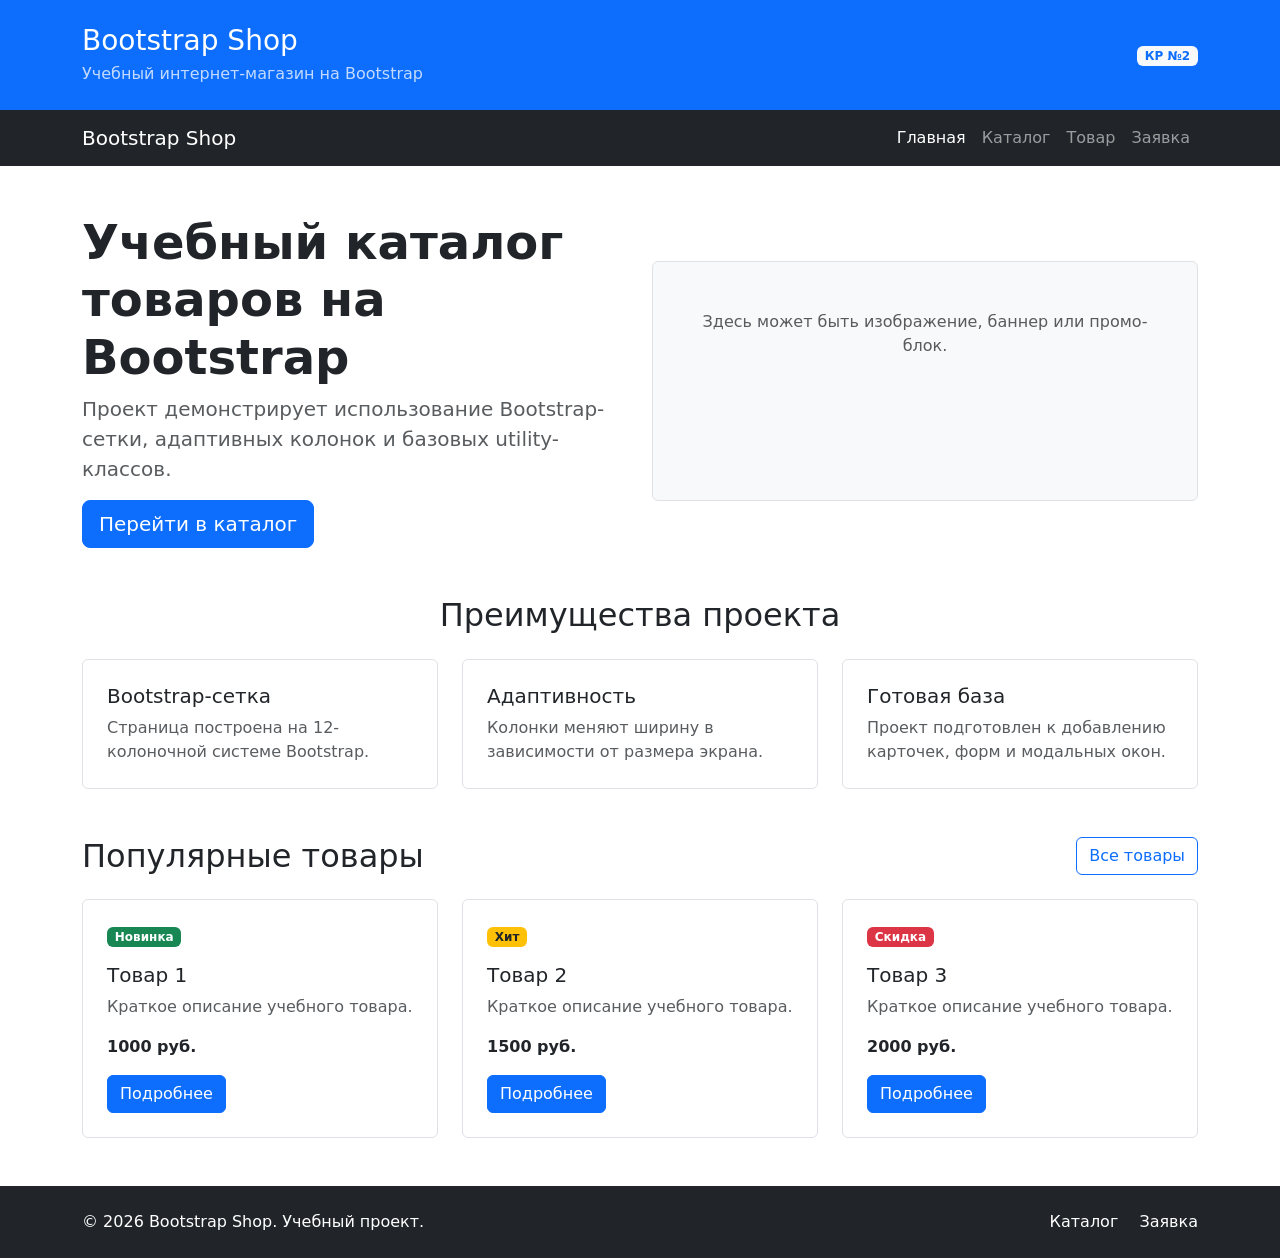
==== index.html @ 75dd4be4 "or" ====
<!DOCTYPE html>
<html lang="ru">
<head>
    <meta charset="UTF-8">
    <meta name="viewport" content="width=device-width, initial-scale=1.0">
    <title>Главная – Bootstrap Shop</title>
    <link href="https://cdn.jsdelivr.net/npm/bootstrap@5.3.3/dist/css/bootstrap.min.css" rel="stylesheet">
    <link rel="stylesheet" href="css/custom.css">
</head>
<body>

    <!-- Этап 4: Шапка страницы -->
    <header class="bg-primary text-white py-4">
        <div class="container">
            <div class="row align-items-center">
                <div class="col-12 col-md-8">
                    <h1 class="h3 mb-1">Bootstrap Shop</h1>
                    <p class="mb-0 opacity-75">Учебный интернет-магазин на Bootstrap</p>
                </div>
                <div class="col-12 col-md-4 text-md-end mt-3 mt-md-0">
                    <span class="badge bg-light text-primary">КР №2</span>
                </div>
            </div>
        </div>
    </header>

    <!-- Этап 5: Навигация -->
    <nav class="navbar navbar-expand-lg navbar-dark bg-dark">
        <div class="container">
            <a class="navbar-brand" href="index.html">Bootstrap Shop</a>
            <button class="navbar-toggler" type="button" data-bs-toggle="collapse" data-bs-target="#mainNavbar" aria-controls="mainNavbar" aria-expanded="false" aria-label="Переключить навигацию">
                <span class="navbar-toggler-icon"></span>
            </button>
            <div class="collapse navbar-collapse" id="mainNavbar">
                <ul class="navbar-nav ms-auto">
                    <li class="nav-item">
                        <a class="nav-link active" aria-current="page" href="index.html">Главная</a>
                    </li>
                    <li class="nav-item">
                        <a class="nav-link" href="catalog.html">Каталог</a>
                    </li>
                    <li class="nav-item">
                        <a class="nav-link" href="product.html">Товар</a>
                    </li>
                    <li class="nav-item">
                        <a class="nav-link" href="order.html">Заявка</a>
                    </li>
                </ul>
            </div>
        </div>
    </nav>

    <main>
        <!-- Этап 6: Hero-блок -->
        <section class="container my-5">
            <div class="row align-items-center g-4">
                <div class="col-12 col-lg-6">
                    <h2 class="display-5 fw-bold">Учебный каталог товаров на Bootstrap</h2>
                    <p class="lead text-muted">
                        Проект демонстрирует использование Bootstrap-сетки, адаптивных колонок и базовых utility-классов.
                    </p>
                    <a class="btn btn-primary btn-lg" href="catalog.html">Перейти в каталог</a>
                </div>
                <div class="col-12 col-lg-6">
                    <!-- Использован класс placeholder-box из custom.css -->
                    <div class="placeholder-box p-5 bg-light border rounded text-center">
                        <p class="mb-0 text-muted">Здесь может быть изображение, баннер или промо-блок.</p>
                    </div>
                </div>
            </div>
        </section>

        <!-- Этап 7: Блок преимуществ -->
        <section class="container my-5">
            <h2 class="text-center mb-4">Преимущества проекта</h2>
            <div class="row g-4">
                <div class="col-12 col-md-4">
                    <div class="p-4 border rounded h-100 bg-white">
                        <h3 class="h5">Bootstrap-сетка</h3>
                        <p class="mb-0 text-muted">Страница построена на 12-колоночной системе Bootstrap.</p>
                    </div>
                </div>
                <div class="col-12 col-md-4">
                    <div class="p-4 border rounded h-100 bg-white">
                        <h3 class="h5">Адаптивность</h3>
                        <p class="mb-0 text-muted">Колонки меняют ширину в зависимости от размера экрана.</p>
                    </div>
                </div>
                <div class="col-12 col-md-4">
                    <div class="p-4 border rounded h-100 bg-white">
                        <h3 class="h5">Готовая база</h3>
                        <p class="mb-0 text-muted">Проект подготовлен к добавлению карточек, форм и модальных окон.</p>
                    </div>
                </div>
            </div>
        </section>

        <!-- Этап 8: Сетка популярных товаров -->
        <section class="container my-5">
            <div class="d-flex justify-content-between align-items-center mb-4">
                <h2 class="mb-0">Популярные товары</h2>
                <a class="btn btn-outline-primary" href="catalog.html">Все товары</a>
            </div>
            <div class="row g-4">
                <div class="col-12 col-md-6 col-lg-4">
                    <div class="border rounded h-100 p-4">
                        <span class="badge bg-success mb-3">Новинка</span>
                        <h3 class="h5">Товар 1</h3>
                        <p class="text-muted">Краткое описание учебного товара.</p>
                        <p class="fw-bold mb-3">1000 руб.</p>
                        <a class="btn btn-primary" href="product.html">Подробнее</a>
                    </div>
                </div>
                <div class="col-12 col-md-6 col-lg-4">
                    <div class="border rounded h-100 p-4">
                        <span class="badge bg-warning text-dark mb-3">Хит</span>
                        <h3 class="h5">Товар 2</h3>
                        <p class="text-muted">Краткое описание учебного товара.</p>
                        <p class="fw-bold mb-3">1500 руб.</p>
                        <a class="btn btn-primary" href="product.html">Подробнее</a>
                    </div>
                </div>
                <div class="col-12 col-md-6 col-lg-4">
                    <div class="border rounded h-100 p-4">
                        <span class="badge bg-danger mb-3">Скидка</span>
                        <h3 class="h5">Товар 3</h3>
                        <p class="text-muted">Краткое описание учебного товара.</p>
                        <p class="fw-bold mb-3">2000 руб.</p>
                        <a class="btn btn-primary" href="product.html">Подробнее</a>
                    </div>
                </div>
            </div>
        </section>
    </main>

    <!-- Этап 9: Подвал -->
    <footer class="bg-dark text-white py-4 mt-5">
        <div class="container">
            <div class="row align-items-center g-3">
                <div class="col-12 col-md-6">
                    <p class="mb-0">&copy; 2026 Bootstrap Shop. Учебный проект.</p>
                </div>
                <div class="col-12 col-md-6 text-md-end">
                    <a class="text-white text-decoration-none me-3" href="catalog.html">Каталог</a>
                    <a class="text-white text-decoration-none" href="order.html">Заявка</a>
                </div>
            </div>
        </div>
    </footer>

    <!-- Этап 3: Bootstrap JS Bundle -->
    <script src="https://cdn.jsdelivr.net/npm/bootstrap@5.3.3/dist/js/bootstrap.bundle.min.js"></script>
</body>
</html>
---- css/custom.css ----
/* Этап 10: Минимальные собственные стили */
body {
    min-height: 100vh;
}

/* Временный блок для изображения */
.placeholder-box {
    min-height: 240px;
}
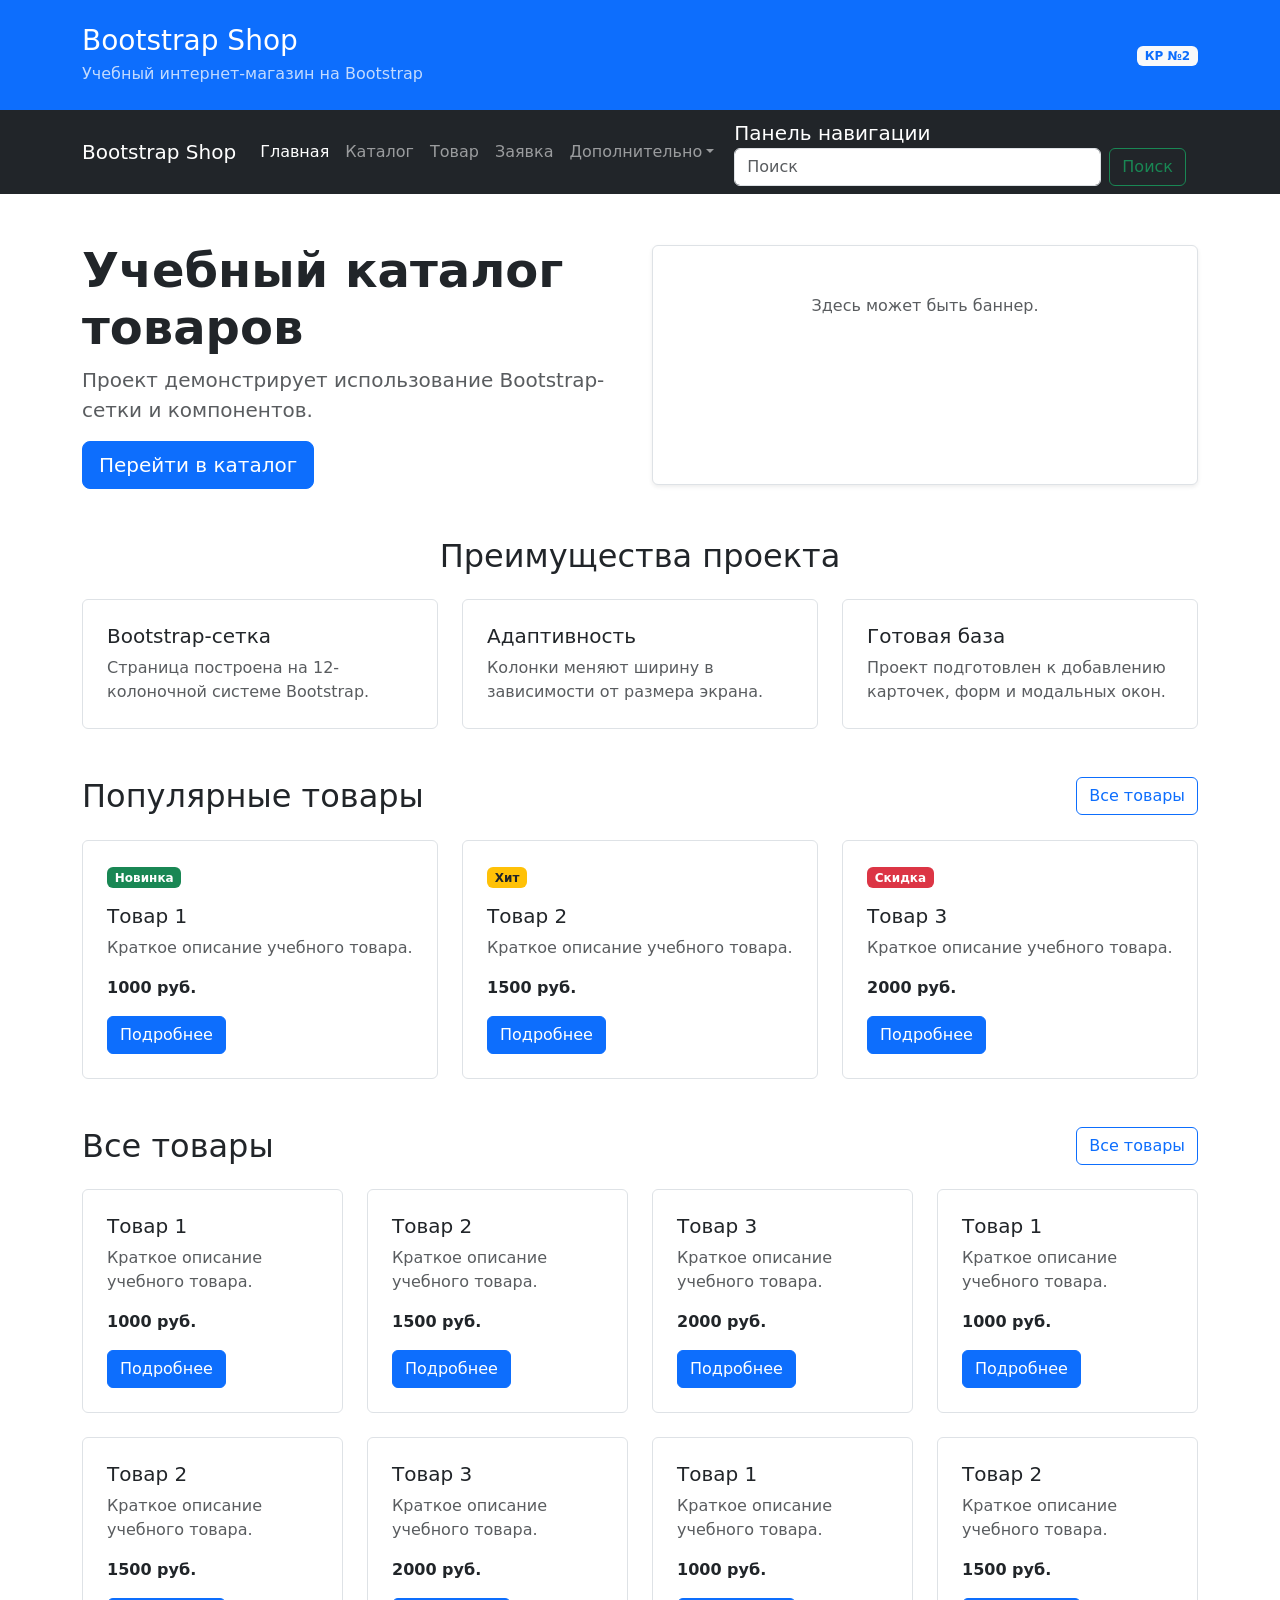
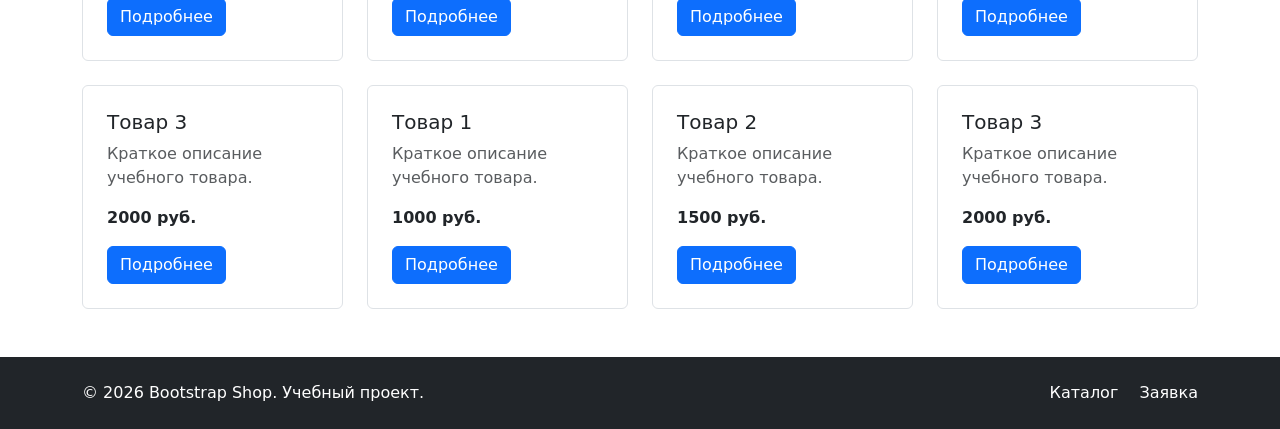
==== commit 64c052f6: "final" ====
--- a/index.html
+++ b/index.html
@@ -1,5 +1,6 @@
 <!DOCTYPE html>
 <html lang="ru">
+
 <head>
     <meta charset="UTF-8">
     <meta name="viewport" content="width=device-width, initial-scale=1.0">
@@ -7,8 +8,8 @@
     <link href="https://cdn.jsdelivr.net/npm/bootstrap@5.3.3/dist/css/bootstrap.min.css" rel="stylesheet">
     <link rel="stylesheet" href="css/custom.css">
 </head>
+
 <body>
-
     <!-- Этап 4: Шапка страницы -->
     <header class="bg-primary text-white py-4">
         <div class="container">
@@ -24,47 +25,54 @@
         </div>
     </header>
 
-    <!-- Этап 5: Навигация -->
-    <nav class="navbar navbar-expand-lg navbar-dark bg-dark">
-        <div class="container">
-            <a class="navbar-brand" href="index.html">Bootstrap Shop</a>
-            <button class="navbar-toggler" type="button" data-bs-toggle="collapse" data-bs-target="#mainNavbar" aria-controls="mainNavbar" aria-expanded="false" aria-label="Переключить навигацию">
-                <span class="navbar-toggler-icon"></span>
-            </button>
-            <div class="collapse navbar-collapse" id="mainNavbar">
-                <ul class="navbar-nav ms-auto">
-                    <li class="nav-item">
-                        <a class="nav-link active" aria-current="page" href="index.html">Главная</a>
-                    </li>
-                    <li class="nav-item">
-                        <a class="nav-link" href="catalog.html">Каталог</a>
-                    </li>
-                    <li class="nav-item">
-                        <a class="nav-link" href="product.html">Товар</a>
-                    </li>
-                    <li class="nav-item">
-                        <a class="nav-link" href="order.html">Заявка</a>
-                    </li>
-                </ul>
-            </div>
-        </div>
-    </nav>
-
     <main>
-        <!-- Этап 6: Hero-блок -->
+        <!-- Этап 4: Единая навигация -->
+        <nav class="navbar navbar-expand-lg navbar-dark bg-dark">
+            <div class="container">
+                <a class="navbar-brand" href="index.html">Bootstrap Shop</a>
+                <button class="navbar-toggler" type="button" data-bs-toggle="collapse" data-bs-target="#mainNavbar"
+                    aria-controls="mainNavbar" aria-expanded="false" aria-label="Переключить навигацию">
+                    <span class="navbar-toggler-icon"></span>
+                </button>
+                <div class="collapse navbar-collapse" id="mainNavbar">
+                    <ul class="navbar-nav ms-auto">
+                        <li class="nav-item"><a class="nav-link active" href="index.html">Главная</a></li>
+                        <li class="nav-item"><a class="nav-link" href="catalog.html">Каталог</a></li>
+                        <li class="nav-item"><a class="nav-link" href="product.html">Товар</a></li>
+                        <li class="nav-item"><a class="nav-link" href="order.html">Заявка</a></li>
+                        <li class="nav-item dropdown">
+                            <a class="nav-link dropdown-toggle" href="#" role="button" data-bs-toggle="dropdown"
+                                aria-expanded="false">Дополнительно</a>
+                            <ul class="dropdown-menu">
+                                <li><a class="dropdown-item" href="catalog.html">Все товары</a></li>
+                                <li><a class="dropdown-item" href="order.html">Оформить заявку</a></li>
+                                <li><a class="dropdown-item" href="index.html#popular">Популярное</a></li>
+                            </ul>
+                        </li>
+                    </ul>
+                    <div class="container-fluid">
+                        <a class="navbar-brand">Панель навигации</a>
+                        <form class="d-flex" role="search">
+                            <input class="form-control me-2" type="search" placeholder="Поиск" aria-label="Поиск">
+                            <button class="btn btn-outline-success" type="submit">Поиск</button>
+                        </form>
+                    </div>
+                </div>
+
+            </div>
+        </nav>
+
+
         <section class="container my-5">
             <div class="row align-items-center g-4">
                 <div class="col-12 col-lg-6">
-                    <h2 class="display-5 fw-bold">Учебный каталог товаров на Bootstrap</h2>
-                    <p class="lead text-muted">
-                        Проект демонстрирует использование Bootstrap-сетки, адаптивных колонок и базовых utility-классов.
-                    </p>
+                    <h2 class="display-5 fw-bold">Учебный каталог товаров</h2>
+                    <p class="lead text-muted">Проект демонстрирует использование Bootstrap-сетки и компонентов.</p>
                     <a class="btn btn-primary btn-lg" href="catalog.html">Перейти в каталог</a>
                 </div>
                 <div class="col-12 col-lg-6">
-                    <!-- Использован класс placeholder-box из custom.css -->
-                    <div class="placeholder-box p-5 bg-light border rounded text-center">
-                        <p class="mb-0 text-muted">Здесь может быть изображение, баннер или промо-блок.</p>
+                    <div class="placeholder-box p-5 bg-white border rounded text-center shadow-sm">
+                        <p class="mb-0 text-muted">Здесь может быть баннер.</p>
                     </div>
                 </div>
             </div>
@@ -131,6 +139,123 @@
                 </div>
             </div>
         </section>
+
+        <section class="container my-5">
+            <div class="d-flex justify-content-between align-items-center mb-4">
+                <h2 class="mb-0">Все товары</h2>
+                <a class="btn btn-outline-primary" href="catalog.html">Все товары</a>
+            </div>
+            <div class="row g-4">
+                <div class="col-12 col-md-4 col-lg-3">
+                    <div class="border rounded h-100 p-4">
+
+                        <h3 class="h5">Товар 1</h3>
+                        <p class="text-muted">Краткое описание учебного товара.</p>
+                        <p class="fw-bold mb-3">1000 руб.</p>
+                        <a class="btn btn-primary" href="product.html">Подробнее</a>
+                    </div>
+                </div>
+                <div class="col-12 col-md-4 col-lg-3">
+                    <div class="border rounded h-100 p-4">
+
+                        <h3 class="h5">Товар 2</h3>
+                        <p class="text-muted">Краткое описание учебного товара.</p>
+                        <p class="fw-bold mb-3">1500 руб.</p>
+                        <a class="btn btn-primary" href="product.html">Подробнее</a>
+                    </div>
+                </div>
+                <div class="col-12 col-md-2 col-lg-3">
+                    <div class="border rounded h-100 p-4">
+
+                        <h3 class="h5">Товар 3</h3>
+                        <p class="text-muted">Краткое описание учебного товара.</p>
+                        <p class="fw-bold mb-3">2000 руб.</p>
+                        <a class="btn btn-primary" href="product.html">Подробнее</a>
+                    </div>
+                </div>
+                <div class="col-12 col-md-4 col-lg-3">
+                    <div class="border rounded h-100 p-4">
+
+                        <h3 class="h5">Товар 1</h3>
+                        <p class="text-muted">Краткое описание учебного товара.</p>
+                        <p class="fw-bold mb-3">1000 руб.</p>
+                        <a class="btn btn-primary" href="product.html">Подробнее</a>
+                    </div>
+                </div>
+                <div class="col-12 col-md-4 col-lg-3">
+                    <div class="border rounded h-100 p-4">
+
+                        <h3 class="h5">Товар 2</h3>
+                        <p class="text-muted">Краткое описание учебного товара.</p>
+                        <p class="fw-bold mb-3">1500 руб.</p>
+                        <a class="btn btn-primary" href="product.html">Подробнее</a>
+                    </div>
+                </div>
+                <div class="col-12 col-md-4 col-lg-3">
+                    <div class="border rounded h-100 p-4">
+
+                        <h3 class="h5">Товар 3</h3>
+                        <p class="text-muted">Краткое описание учебного товара.</p>
+                        <p class="fw-bold mb-3">2000 руб.</p>
+                        <a class="btn btn-primary" href="product.html">Подробнее</a>
+                    </div>
+                </div>
+                <div class="col-12 col-md-4 col-lg-3">
+                    <div class="border rounded h-100 p-4">
+
+                        <h3 class="h5">Товар 1</h3>
+                        <p class="text-muted">Краткое описание учебного товара.</p>
+                        <p class="fw-bold mb-3">1000 руб.</p>
+                        <a class="btn btn-primary" href="product.html">Подробнее</a>
+                    </div>
+                </div>
+                <div class="col-12 col-md-4 col-lg-3">
+                    <div class="border rounded h-100 p-4">
+
+                        <h3 class="h5">Товар 2</h3>
+                        <p class="text-muted">Краткое описание учебного товара.</p>
+                        <p class="fw-bold mb-3">1500 руб.</p>
+                        <a class="btn btn-primary" href="product.html">Подробнее</a>
+                    </div>
+                </div>
+                <div class="col-12 col-md-4 col-lg-3">
+                    <div class="border rounded h-100 p-4">
+
+                        <h3 class="h5">Товар 3</h3>
+                        <p class="text-muted">Краткое описание учебного товара.</p>
+                        <p class="fw-bold mb-3">2000 руб.</p>
+                        <a class="btn btn-primary" href="product.html">Подробнее</a>
+                    </div>
+                </div>
+                <div class="col-12 col-md-4 col-lg-3">
+                    <div class="border rounded h-100 p-4">
+
+                        <h3 class="h5">Товар 1</h3>
+                        <p class="text-muted">Краткое описание учебного товара.</p>
+                        <p class="fw-bold mb-3">1000 руб.</p>
+                        <a class="btn btn-primary" href="product.html">Подробнее</a>
+                    </div>
+                </div>
+                <div class="col-12 col-md-4 col-lg-3">
+                    <div class="border rounded h-100 p-4">
+
+                        <h3 class="h5">Товар 2</h3>
+                        <p class="text-muted">Краткое описание учебного товара.</p>
+                        <p class="fw-bold mb-3">1500 руб.</p>
+                        <a class="btn btn-primary" href="product.html">Подробнее</a>
+                    </div>
+                </div>
+                <div class="col-12 col-md-4 col-lg-3">
+                    <div class="border rounded h-100 p-4">
+
+                        <h3 class="h5">Товар 3</h3>
+                        <p class="text-muted">Краткое описание учебного товара.</p>
+                        <p class="fw-bold mb-3">2000 руб.</p>
+                        <a class="btn btn-primary" href="product.html">Подробнее</a>
+                    </div>
+                </div>
+            </div>
+        </section>
     </main>
 
     <!-- Этап 9: Подвал -->
@@ -151,4 +276,5 @@
     <!-- Этап 3: Bootstrap JS Bundle -->
     <script src="https://cdn.jsdelivr.net/npm/bootstrap@5.3.3/dist/js/bootstrap.bundle.min.js"></script>
 </body>
+
 </html>
--- a/css/custom.css
+++ b/css/custom.css
@@ -1,9 +1,18 @@
-/* Этап 10: Минимальные собственные стили */
+/* Стили из ПЗ №9 */
 body {
     min-height: 100vh;
 }
 
-/* Временный блок для изображения */
 .placeholder-box {
     min-height: 240px;
+}
+
+/* Этап 11 ПЗ №10: Добавление минимальных стилей */
+.placeholder-image {
+    min-height: 320px;
+}
+
+.card-img-top {
+    height: 180px;
+    object-fit: cover;
 }
